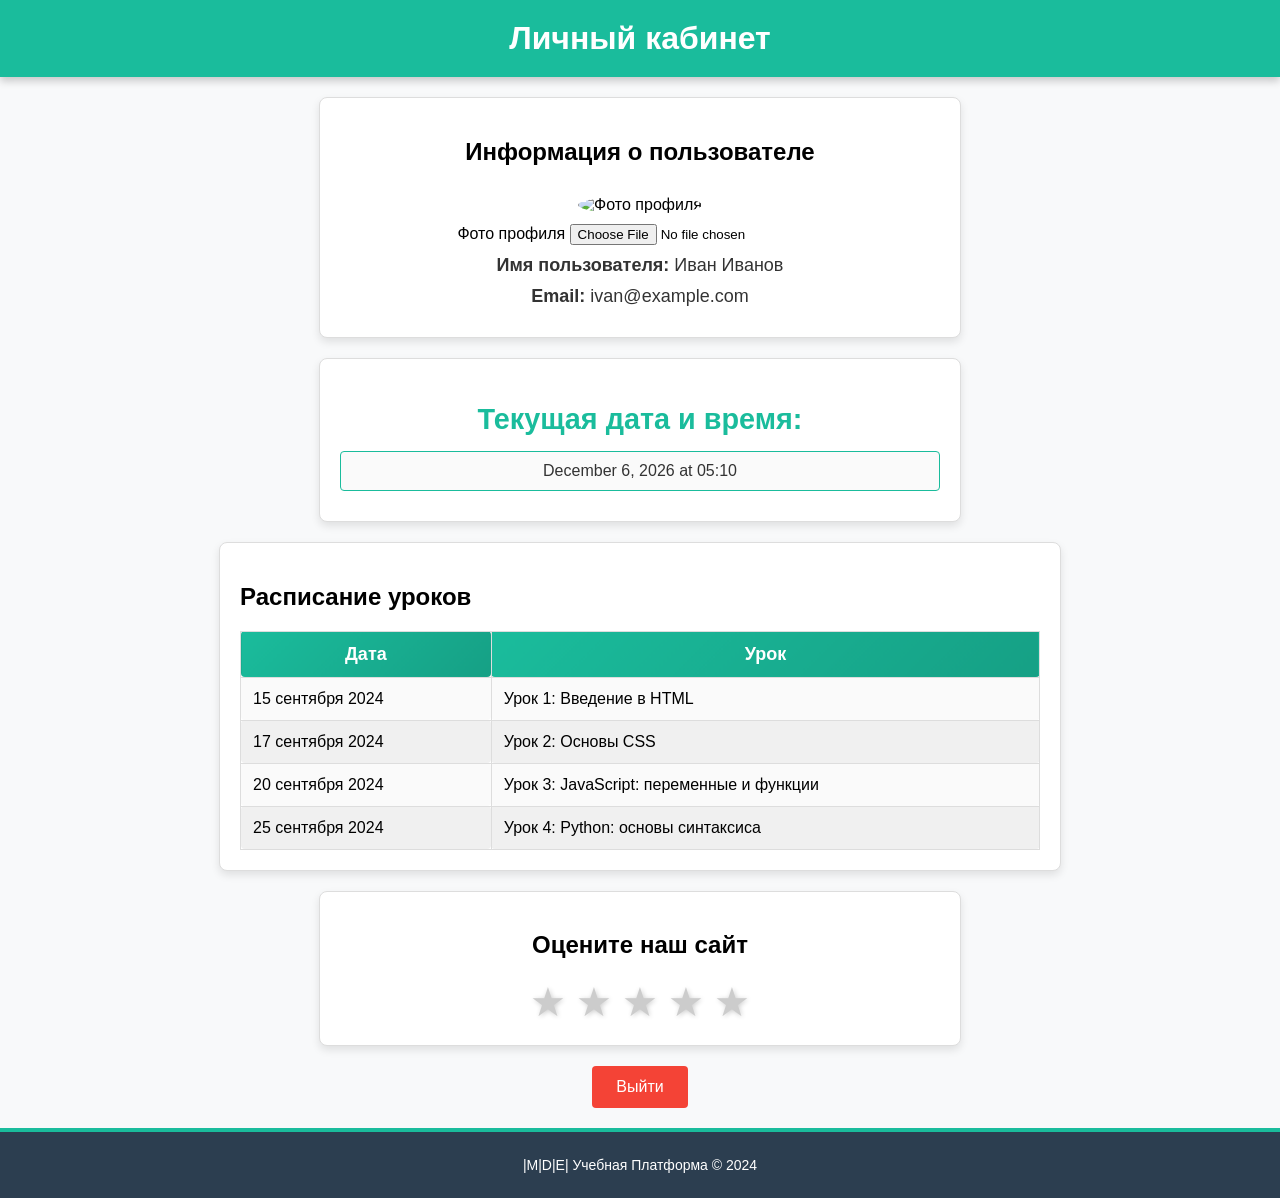
==== profile.html @ d144fb17 "Add files via upload" ====
<!DOCTYPE html> 
<html lang="ru">
<head>
    <meta charset="UTF-8">
    <meta name="viewport" content="width=device-width, initial-scale=1.0">
    <title>Личный кабинет</title>
    <link rel="stylesheet" href="profilepage.css">
    <link rel="stylesheet" href="bootstrap-5.3.3-dist/css/bootstrap.min.css">
</head>
<body>

    <header>
        <h1>Личный кабинет</h1>
    </header>

    <section id="user-info">
        <h2>Информация о пользователе</h2>
        <img id="profile-picture" src="profile-picture.jpg" alt="Фото профиля" width="100" height="100">
        <div class="mb-3">
            <label for="formFile" class="form-label">Фото профиля</label>
            <input class="form-control" type="file" id="formFile" onchange="loadFile(event)">
        </div>
        <p><strong>Имя пользователя:</strong> Иван Иванов</p>
        <p><strong>Email:</strong> ivan@example.com</p>
    </section>
    <section id="current-date-time">
        <h2>Текущая дата и время:</h2>
        <p id="dateTime"></p>
    </section>
    <section id="schedule">
        <h2>Расписание уроков</h2>
        <div class="table-responsive">
            <table class="table">
                <thead>
                    <tr>
                        <th>Дата</th>
                        <th>Урок</th>
                    </tr>
                </thead>
                <tbody>
                    <tr>
                        <td>15 сентября 2024</td>
                        <td>Урок 1: Введение в HTML</td>
                    </tr>
                    <tr>
                        <td>17 сентября 2024</td>
                        <td>Урок 2: Основы CSS</td>
                    </tr>
                    <tr>
                        <td>20 сентября 2024</td>
                        <td>Урок 3: JavaScript: переменные и функции</td>
                    </tr>
                    <tr>
                        <td>25 сентября 2024</td>
                        <td>Урок 4: Python: основы синтаксиса</td>
                    </tr>
                </tbody>
            </table>
        </div>
    </section>
    <section id="rating">
        <h2>Оцените наш сайт</h2>
        <div class="rating-stars">
            <span class="star" data-rating="1">&#9733;</span>
            <span class="star" data-rating="2">&#9733;</span>
            <span class="star" data-rating="3">&#9733;</span>
            <span class="star" data-rating="4">&#9733;</span>
            <span class="star" data-rating="5">&#9733;</span>
        </div>
    </section>

    <section id="logout">
        <button onclick="location.href='index.html'">Выйти</button>
    </section>
    
    <footer>
        <p>|M|D|E| Учебная Платформа © 2024</p>
    </footer>
    
    <script src="bootstrap-5.3.3-dist/js/bootstrap.bundle.min.js"></script>
    <script src="datetime.js"></script>
    <script src="starspg.js"></script>
    <script src="profile.js"></script>
    <script src="changeTheme.js" defer></script>
    <script src="animation.js"></script>
</body>
</html>
---- profilepage.css ----
body {
    font-family: 'Segoe UI', Tahoma, Geneva, Verdana, sans-serif;
    margin: 0;
    padding: 0;
    background-color: #f8f9fa;
}
.dark-mode {
    background-color: #2c3e50; 
    color: #ecf0f1; 
}

.dark-mode header {
    background-color: #34495e;/
}

.dark-mode section {
    background-color: #3a4750; 
}

.dark-mode footer {
    background-color: #34495e; 
}

header {
    background-color: #1abc9c;
    color: #fff;
    padding: 20px;
    text-align: center;
    box-shadow: 0 4px 8px rgba(0, 0, 0, 0.2);
}

header h1 {
    margin: 0;
    font-size: 2em;
}

#user-info {
    background-color: #fff;
    border: 1px solid #ddd;
    padding: 20px;
    margin: 20px auto;
    max-width: 600px;
    border-radius: 8px;
    text-align: center;
    box-shadow: 0 4px 8px rgba(0, 0, 0, 0.1);
}

#user-info img {
    border-radius: 50%;
    margin-top: 10px;
    width: 120px;
    height: 120px;
    object-fit: cover;
}

#user-info p {
    margin: 10px 0;
    font-size: 18px;
    color: #333;
}

#formFile {
    margin-top: 10px;
}

#current-date-time {
    background-color: #fff;
    border: 1px solid #ddd;
    padding: 20px;
    margin: 20px auto;
    max-width: 600px;
    border-radius: 8px;
    text-align: center;
    box-shadow: 0 4px 8px rgba(0, 0, 0, 0.1);
}

#current-date-time h2 {
    color: #1abc9c;
    font-size: 1.8em;
    margin-bottom: 15px;
}

#current-date-time p {
    font-size: 16px;
    color: #333;
    margin: 10px 0;
    padding: 10px;
    border: 1px solid #1abc9c;
    border-radius: 4px;
    background-color: #fafafa;
}

#schedule {
    background-color: #fff;
    border: 1px solid #ddd;
    padding: 20px;
    margin: 20px auto;
    max-width: 800px;
    border-radius: 8px;
    box-shadow: 0 4px 8px rgba(0, 0, 0, 0.1);
}

#schedule table {
    width: 100%;
    border-collapse: collapse;
}

#schedule th, #schedule td {
    border: 1px solid #ddd;
    padding: 12px;
    text-align: left;
}

#schedule th {
    background: linear-gradient(135deg, #1abc9c, #16a085);
    color: #fff;
    font-size: 18px;
    text-align: center;
}

#schedule td {
    background-color: #fafafa;
    font-size: 16px;
}

#schedule tr:nth-child(even) td {
    background-color: #f0f0f0;
}

#schedule tr:hover td {
    background-color: #e1e1e1;
}

#schedule th, #schedule td {
    border-radius: 4px;
}

#schedule td {
    position: relative;
}

#schedule td::before {
    content: "";
    position: absolute;
    left: 0;
    top: 0;
    width: 100%;
    height: 100%;
    background-color: transparent;
    transition: background-color 0.3s;
    z-index: -1;
}

#schedule td:hover::before {
    background-color: rgba(0, 0, 0, 0.05);
}

#settings {
    background-color: #fff;
    border: 1px solid #ddd;
    padding: 20px;
    margin: 20px auto;
    max-width: 600px;
    border-radius: 8px;
    text-align: center;
    box-shadow: 0 4px 8px rgba(0, 0, 0, 0.1);
}

#settings button {
    padding: 12px 24px;
    border: none;
    border-radius: 4px;
    background-color: #1abc9c;
    color: #fff;
    cursor: pointer;
    margin: 5px;
    font-size: 16px;
    transition: background-color 0.3s, transform 0.2s;
}

#settings button:hover {
    background-color: #16a085;
    transform: scale(1.05);
}

#logout {
    text-align: center;
    margin: 20px;
}

#logout button {
    padding: 12px 24px;
    border: none;
    border-radius: 4px;
    background-color: #f44336;
    color: #fff;
    cursor: pointer;
    font-size: 16px;
    transition: background-color 0.3s, transform 0.2s;
}

#logout button:hover {
    background-color: #e53935;
    transform: scale(1.05);
}

footer {
    background-color: #2c3e50;
    color: #fff;
    padding: 20px;
    text-align: center;
    font-size: 14px;
    border-top: 4px solid #1abc9c;
}

footer p {
    margin: 5px 0;
}

footer button {
    padding: 12px 24px;
    border: none;
    border-radius: 4px;
    background-color: #555;
    color: #fff;
    cursor: pointer;
    font-size: 16px;
    transition: background-color 0.3s, transform 0.2s;
}

footer button:hover {
    background-color: #666;
    transform: scale(1.05);
}

#rating {
    background-color: #fff;
    border: 1px solid #ddd;
    padding: 20px;
    margin: 20px auto;
    max-width: 600px;
    border-radius: 8px;
    text-align: center;
    box-shadow: 0 4px 8px rgba(0, 0, 0, 0.1);
}

.rating-stars {
    display: flex;
    justify-content: center;
    gap: 10px;
    margin-top: 10px;
    font-size: 2.5rem;
    color: gray;
    cursor: pointer;
}

.rating-stars .star {
    color: #ccc;
    font-size: 2.5rem;
    cursor: pointer;
    transition: color 0.3s, transform 0.2s;
    text-shadow: 1px 1px 5px rgba(0, 0, 0, 0.2);
}

.rating-stars .star:hover {
    color: #FFD700;
    transform: scale(1.1);
}

.rating-stars .star.selected {
    color: #FFD700;
    text-shadow: 2px 2px 5px rgba(255, 215, 0, 0.5);
}
.dark-mode {
    background-color: #1a242f;
    color: #ecf0f1;
}

.dark-mode header {
    background-color: #34495e;
    box-shadow: 0 4px 8px rgba(0, 0, 0, 0.4);
}

.dark-mode section {
    background-color: #2c3e50;
    border: 1px solid #4a6b8d;
    box-shadow: 0 4px 12px rgba(0, 0, 0, 0.4);
    border-radius: 10px;
}

.dark-mode footer {
    background-color: #34495e;
    box-shadow: 0 -4px 8px rgba(0, 0, 0, 0.4);
}

.dark-mode #user-info {
    background-color: #2c3e50;
    border: 1px solid #4a6b8d;
    color: #ecf0f1;
}
.dark-mode #user-info p{
    color: white;
}

.dark-mode #current-date-time {
    background-color: #2c3e50;
    border: 1px solid #4a6b8d;
}

.dark-mode #schedule {
    background-color: #2c3e50;
    border: 1px solid #4a6b8d;
}

.dark-mode #settings {
    background-color: #2c3e50;
    border: 1px solid #4a6b8d;
}

.dark-mode #rating {
    background-color: #2c3e50;
    border: 1px solid #4a6b8d;
}

.dark-mode #schedule th {
    background: linear-gradient(135deg, #16a085, #1abc9c);
    color: #fff;
}

.dark-mode #schedule td {
    background-color: #3a4750;
    color: #ecf0f1;
}

.dark-mode #schedule tr:nth-child(even) td {
    background-color: #334d5c;
}

.dark-mode #schedule tr:hover td {
    background-color: #4a6b8d;
}

.dark-mode #settings button {
    background-color: #1abc9c;
    border: none;
}

.dark-mode #logout button {
    background-color: #e74c3c;
}

.dark-mode footer button {
    background-color: #555;
    color: #fff;
}

.dark-mode button {
    transition: background-color 0.3s, transform 0.2s;
}

.dark-mode button:hover {
    transform: scale(1.05);
    opacity: 0.9;
}

#themeToggle {
    background-color: #ffffff;
    color: #1abc9c;
    padding: 12px 24px;
    border: 2px solid #1abc9c; 
    border-radius: 8px;
    cursor: pointer;
    font-size: 18px;
    transition: background-color 0.3s, color 0.3s, transform 0.2s, box-shadow 0.2s;
    box-shadow: 0 4px 6px rgba(0, 0, 0, 0.1);
}

#themeToggle:hover {
    background-color: #1abc9c;
    color: #ffffff; 
    transform: scale(1.05);
    box-shadow: 0 6px 10px rgba(0, 0, 0, 0.2);
}
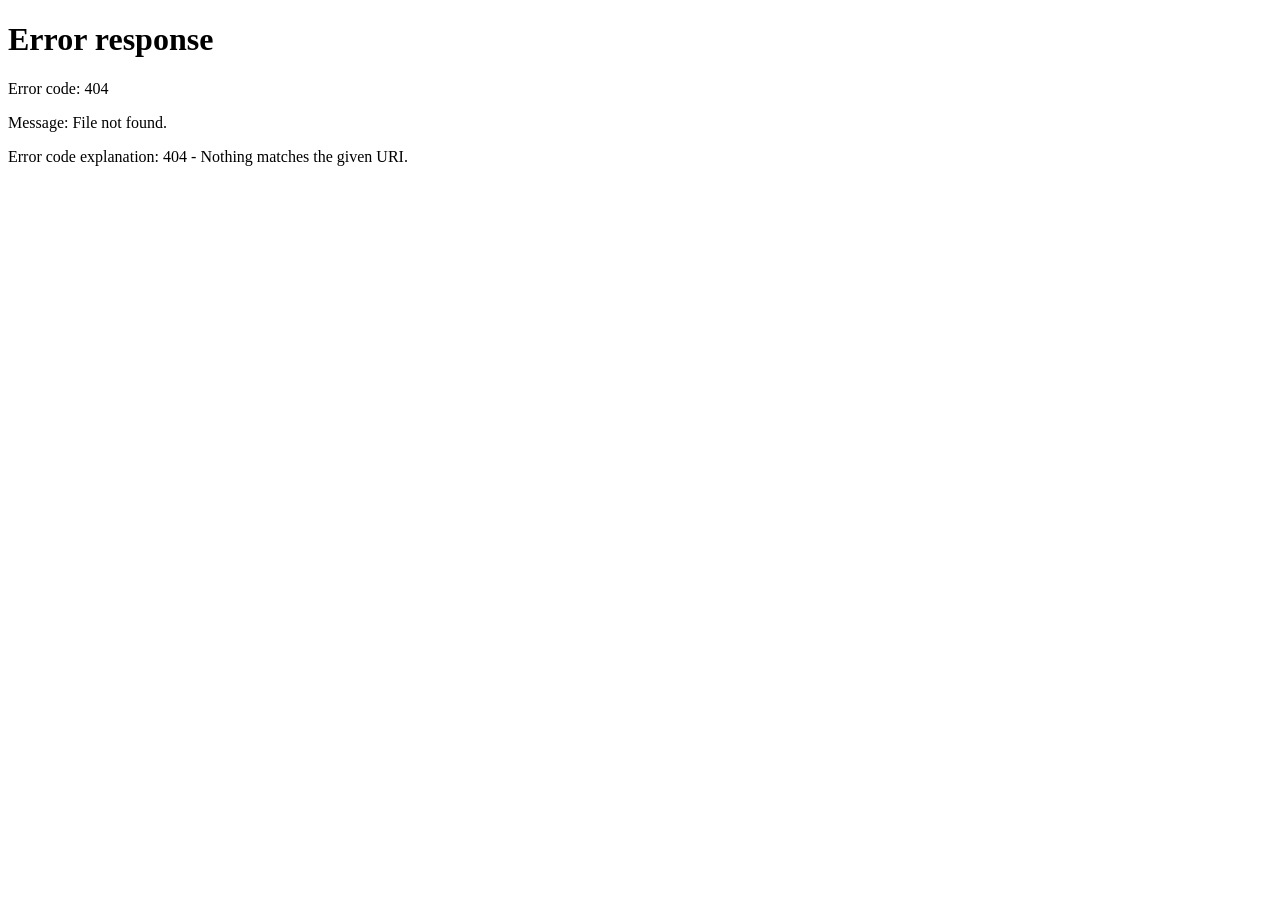
==== commit 09cdacff: "Add files via upload" ====
--- a/profile.html
+++ b/profile.html
@@ -1,4 +1,4 @@
-<!DOCTYPE html> 
+<!DOCTYPE html>
 <html lang="ru">
 <head>
     <meta charset="UTF-8">
@@ -18,15 +18,17 @@
         <img id="profile-picture" src="profile-picture.jpg" alt="Фото профиля" width="100" height="100">
         <div class="mb-3">
             <label for="formFile" class="form-label">Фото профиля</label>
-            <input class="form-control" type="file" id="formFile" onchange="loadFile(event)">
+            <input class="form-control" type="file" id="formFile" onchange="uploadProfilePicture(event)">
         </div>
-        <p><strong>Имя пользователя:</strong> Иван Иванов</p>
-        <p><strong>Email:</strong> ivan@example.com</p>
+        <p><strong>Имя пользователя:</strong> <span id="userName">Неизвестно</span></p>
+        <p><strong>Email:</strong> <span id="userEmail">Неизвестно</span></p>
     </section>
+    
     <section id="current-date-time">
         <h2>Текущая дата и время:</h2>
         <p id="dateTime"></p>
     </section>
+    
     <section id="schedule">
         <h2>Расписание уроков</h2>
         <div class="table-responsive">
@@ -58,6 +60,7 @@
             </table>
         </div>
     </section>
+    
     <section id="rating">
         <h2>Оцените наш сайт</h2>
         <div class="rating-stars">
@@ -70,7 +73,7 @@
     </section>
 
     <section id="logout">
-        <button onclick="location.href='index.html'">Выйти</button>
+        <button onclick="logout()">Выйти</button>
     </section>
     
     <footer>
@@ -78,10 +81,11 @@
     </footer>
     
     <script src="bootstrap-5.3.3-dist/js/bootstrap.bundle.min.js"></script>
+    <script src="profile.js" defer></script>
     <script src="datetime.js"></script>
     <script src="starspg.js"></script>
-    <script src="profile.js"></script>
     <script src="changeTheme.js" defer></script>
     <script src="animation.js"></script>
 </body>
 </html>
+
